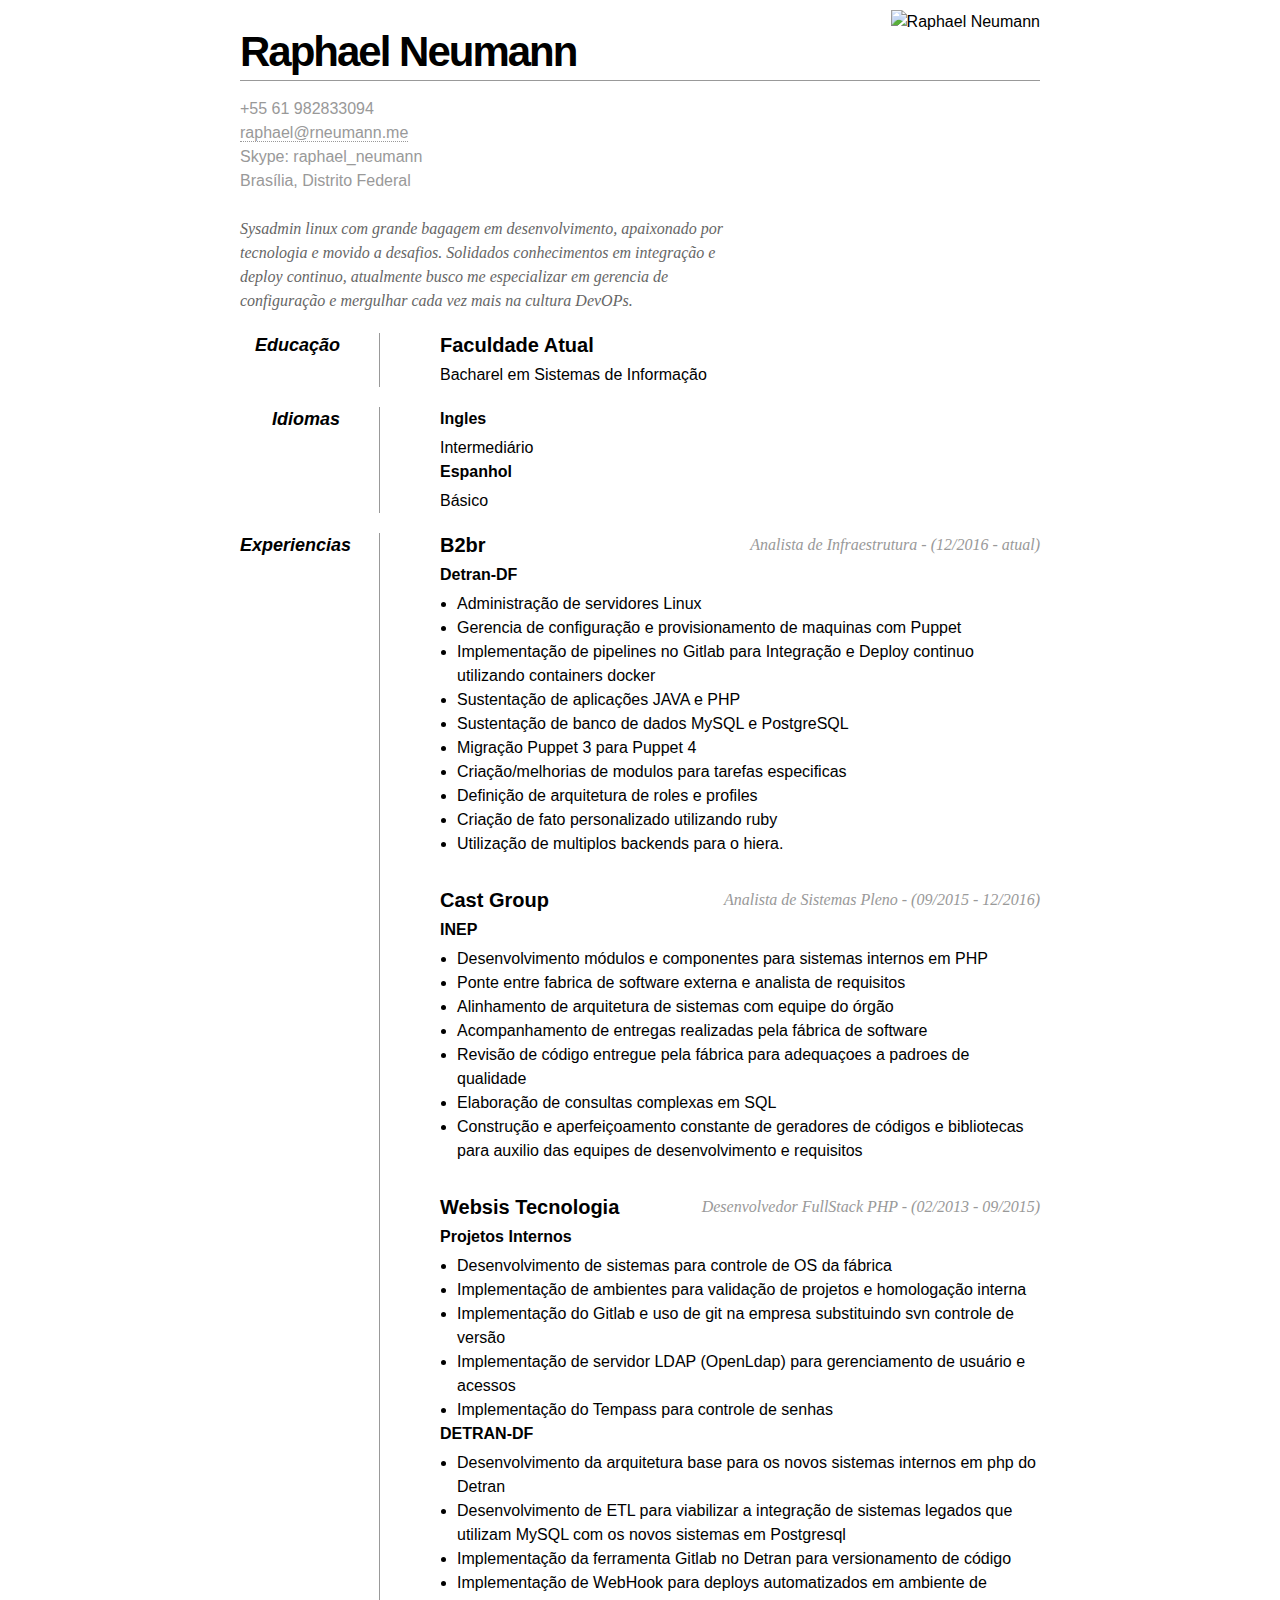
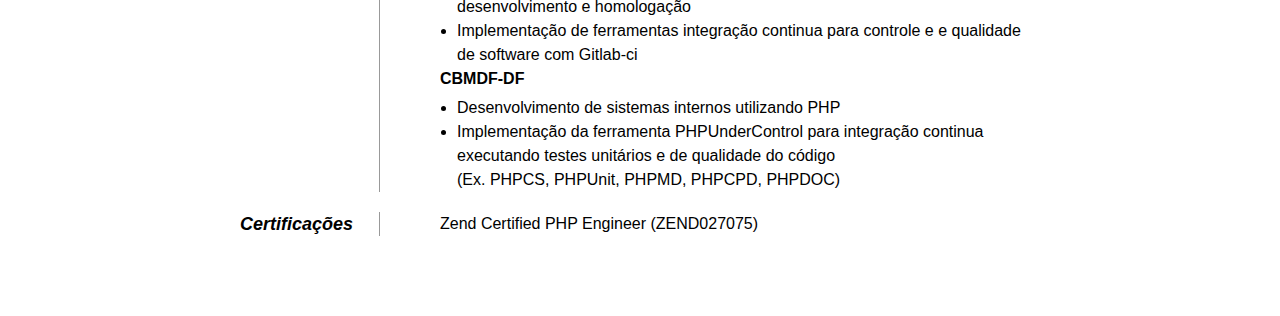
==== cv/index.html @ 57fac855 "fix spell gitlab" ====
<!DOCTYPE html PUBLIC "-//W3C//DTD XHTML 1.0 Strict//EN"
"http://www.w3.org/TR/xhtml1/DTD/xhtml1-strict.dtd">

<html xmlns="http://www.w3.org/1999/xhtml" xml:lang="pt" lang="pt">

<head>
     <meta http-equiv="Content-Type" content="text/html; charset=utf-8"/>

     <title>Raphael Neumann</title>

     <style type="text/css">
        * { margin: 0; padding: 0; }
        body { font: 16px Helvetica, Sans-Serif; line-height: 24px; background: url(images/noise.jpg); }
        .clear { clear: both; }
        #page-wrap { width: 800px; margin: 40px auto 60px; }
        #pic { float: right; margin: -30px 0 0 0; }
        h1 { margin: 0 0 16px 0; padding: 0 0 16px 0; font-size: 42px; font-weight: bold; letter-spacing: -2px; border-bottom: 1px solid #999; }
        h2 { font-size: 20px; margin: 32px 0 6px 0; position: relative; }
        h2:first-child { font-size: 20px; margin: 0 0 6px 0; position: relative; }
        h2 span { position: absolute; bottom: 0; right: 0; font-style: italic; font-family: Georgia, Serif; font-size: 16px; color: #999; font-weight: normal; }
        h3 { font-size: 16px; margin: 0 0 6px 0; position: relative; margin: 0 0 5px 0; }
        p { margin: 0 0 0px 0; }
        a { color: #999; text-decoration: none; border-bottom: 1px dotted #999; }
        a:hover { border-bottom-style: solid; color: black; }
        ul { margin: 0 0 0 17px; }
        #objective { width: 500px; float: left; }
        #objective p { font-family: Georgia, Serif; font-style: italic; color: #666; }
        dt { font-style: italic; font-weight: bold; font-size: 18px; text-align: right; padding: 0 0px 0 0; width: 100px; float: left; border-right: 0px solid #999;  }
        dd { width: 600px; float: right; border-left: 1px solid #999; padding-left:  60px}
        dd.clear { float: none; margin: 0; height: 20px; border-left: 0px solid}
        .personal_info{color: #999}
     </style>
</head>

<body>

    <div id="page-wrap">
    
        <img src="images/raphaelneumann.png" alt="Raphael Neumann" id="pic" />
    
        <div id="contact-info" class="vcard">
        
            <!-- Microformats! -->
        
            <h1 class="fn">Raphael Neumann</h1>
        
            <p>
				<span class="personal_info">+55 61 982833094</span><br />
                <a class="email" href="mailto:raphael@rneumann.me">raphael@rneumann.me</a><br />
                <span class="personal_info">Skype: raphael_neumann</span><br />                
                <span class="personal_info">Brasília, Distrito Federal</span><br />

            </p>
        </div>
                
        <div id="objective">
            <p>
            </br>
                Sysadmin linux com grande bagagem em desenvolvimento, apaixonado por tecnologia e movido a desafios. Solidados conhecimentos em integração e deploy continuo, atualmente busco me especializar em gerencia de configuração e mergulhar cada vez mais na cultura DevOPs. 
            </p>
        </div>
        
        <div class="clear"></div>
        
        <dl>
            <dd class="clear"></dd>
            
            <dt>Educação</dt>
            <dd>
                <h2>Faculdade Atual</h2>
                <p>Bacharel em Sistemas de Informação</p>
            </dd>
			
			<dd class="clear"></dd>
        
            <dt>Idiomas</dt>
            <dd>
                <h3>Ingles</h3>
                <p>Intermediário</p>
                <h3>Espanhol</h3>
                <p>Básico</p>
            </dd>
            
            <dd class="clear"></dd>
            
            <dt>Experiencias</dt>
            <dd>
                <h2>B2br <span>Analista de Infraestrutura - (12/2016 - atual)</span></h2>
                <h3>Detran-DF </h3> 
                <ul>
                	<li>Administração de servidores Linux</li>
                    <li>Gerencia de configuração e provisionamento de maquinas com Puppet</li>
                    <li>Implementação de pipelines no Gitlab para Integração e Deploy continuo utilizando containers docker</li>
                    <li>Sustentação de aplicações JAVA e PHP</li>
                    <li>Sustentação de banco de dados MySQL e PostgreSQL</li>
                    <li>Migração Puppet 3 para Puppet 4</li>
                    <li>Criação/melhorias de modulos para tarefas especificas</li>
                    <li>Definição de arquitetura de roles e profiles </li>
                    <li>Criação de fato personalizado utilizando ruby</li>
                    <li>Utilização de multiplos backends para o hiera.</li>
                </ul>
                <h2>Cast Group <span>Analista de Sistemas Pleno - (09/2015 - 12/2016)</span></h2>
                <h3>INEP </h3> 
                <ul>
                    <li>Desenvolvimento módulos e componentes para sistemas internos em PHP</li>
                    <li>Ponte entre fabrica de software externa e analista de requisitos</li>
                    <li>Alinhamento de arquitetura de sistemas com equipe do órgão</li>
                    <li>Acompanhamento de entregas realizadas pela fábrica de software</li>
                    <li>Revisão de código entregue pela fábrica para adequaçoes a padroes de qualidade</li>
                    <li>Elaboração de consultas complexas em SQL</li>
                    <li>Construção e aperfeiçoamento constante de geradores de códigos e bibliotecas para auxilio das equipes de desenvolvimento e requisitos</li>
                </ul>
                <h2>Websis Tecnologia <span>Desenvolvedor FullStack PHP - (02/2013 - 09/2015)</span></h2>
                <h3>Projetos Internos </h3> 
                <ul>
                    <li>Desenvolvimento de sistemas para controle de OS da fábrica</li>
                    <li>Implementação de ambientes para validação de projetos e homologação interna</li>
                    <li>Implementação do Gitlab e uso de git na empresa substituindo svn controle de versão</li>
                    <li>Implementação de servidor LDAP (OpenLdap) para gerenciamento de usuário e acessos
                    <li>Implementação do Tempass para controle de senhas</li>
                </ul>
                <h3>DETRAN-DF</h3> 
                <ul>
                    <li>Desenvolvimento da arquitetura base para os novos sistemas internos em php do Detran</li>
                    <li>Desenvolvimento de ETL para viabilizar a integração de sistemas legados que utilizam MySQL com os novos sistemas em Postgresql</li>
                    <li>Implementação da ferramenta Gitlab no Detran para versionamento de código</li>
                    <li>Implementação de WebHook para deploys automatizados em ambiente de desenvolvimento e homologação</li>
                    <li>Implementação de ferramentas integração continua para controle e e qualidade de software com Gitlab-ci</li>
                </ul>
                <h3>CBMDF-DF </h3> 
                <ul>
                    <li>Desenvolvimento de sistemas internos utilizando PHP</li>
                    <li>Implementação da ferramenta PHPUnderControl para integração continua executando testes unitários e de qualidade do código </br>(Ex. PHPCS, PHPUnit, PHPMD, PHPCPD, PHPDOC)</li>
                </ul>
                
            </dd>
            
            <dd class="clear"></dd>
            
            <dt >Certificações</dt>
            <dd>Zend Certified PHP Engineer (ZEND027075)</dd>
            
            <dd class="clear"></dd>
        </dl>
        
        <div class="clear"></div>
    
    </div>

</body>

</html>
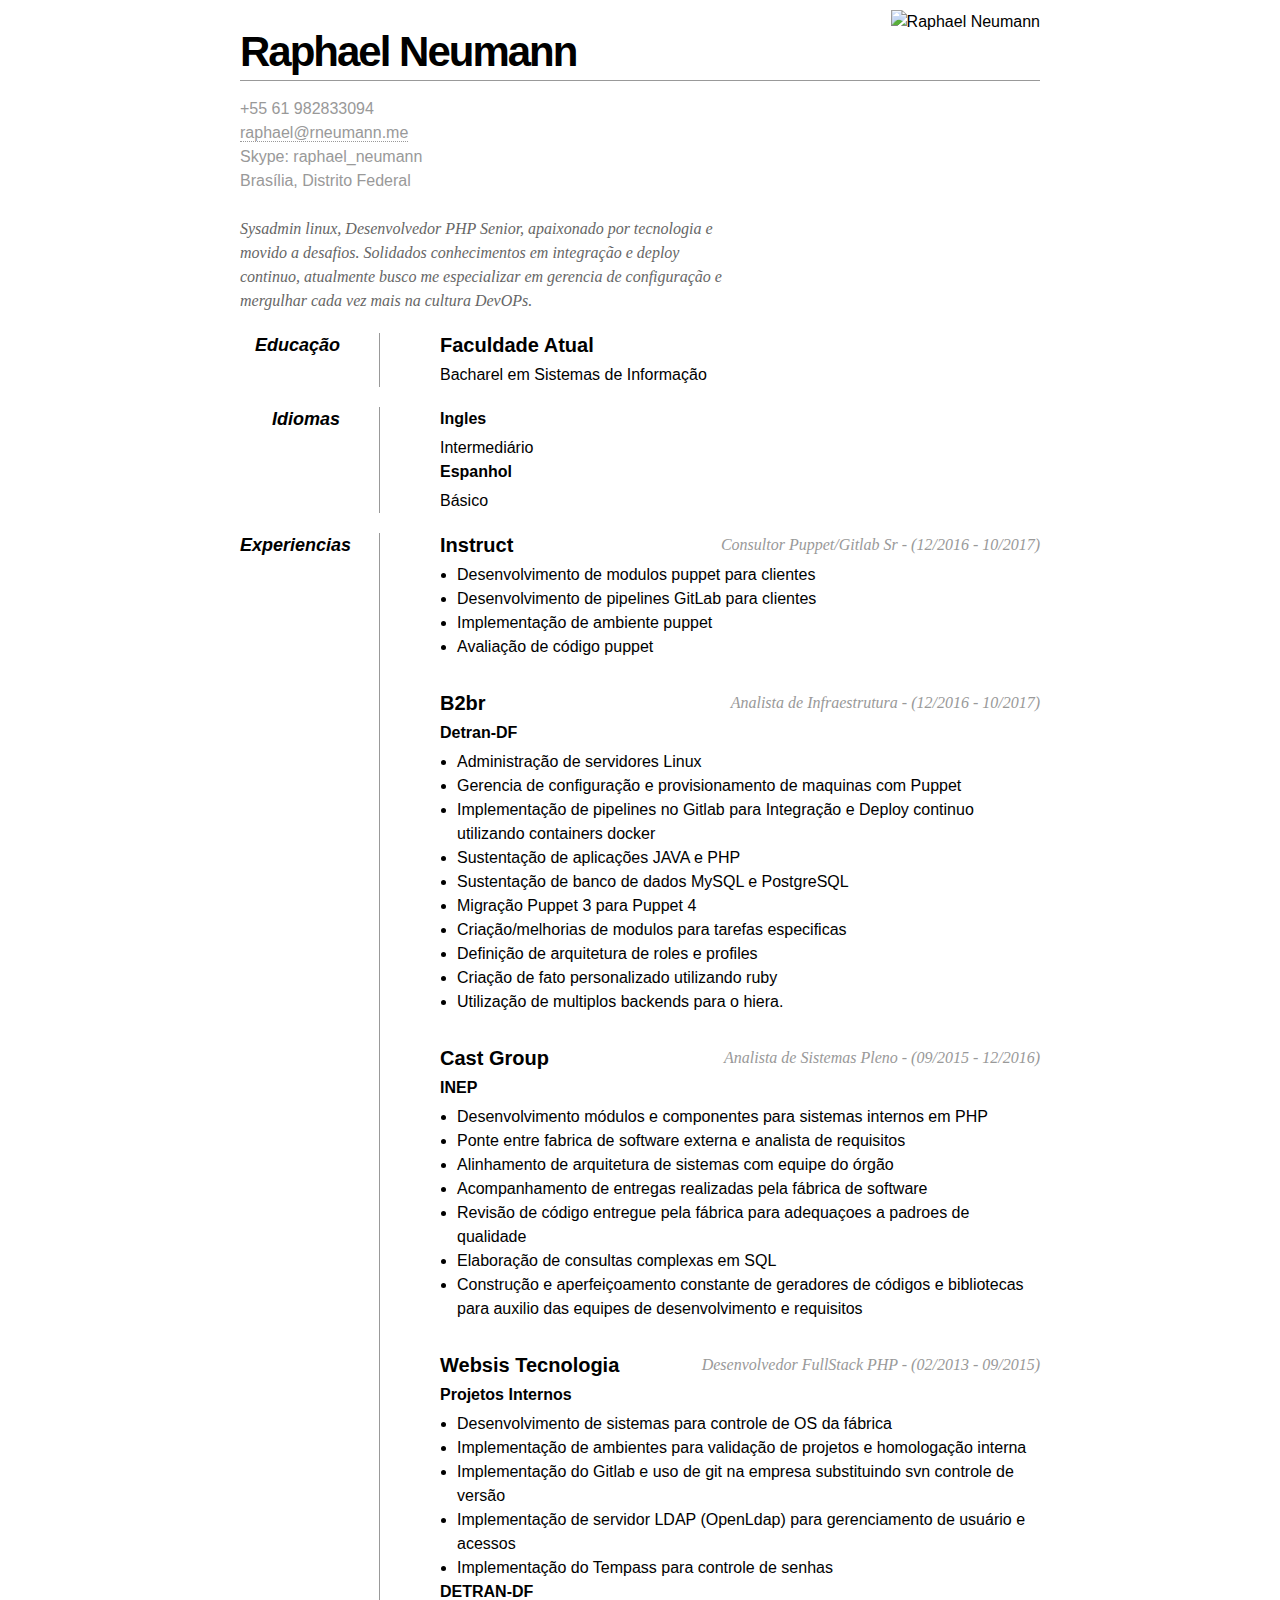
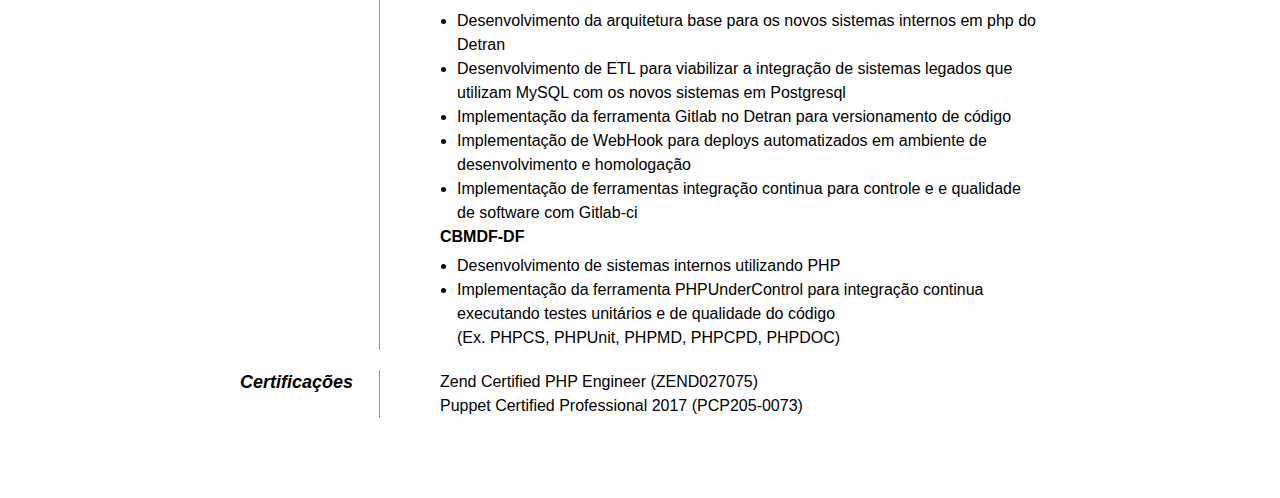
==== commit eb2a83d4: "Adicionado cert puppet" ====
--- a/cv/index.html
+++ b/cv/index.html
@@ -35,44 +35,44 @@
 <body>
 
     <div id="page-wrap">
-    
+
         <img src="images/raphaelneumann.png" alt="Raphael Neumann" id="pic" />
-    
+
         <div id="contact-info" class="vcard">
-        
+
             <!-- Microformats! -->
-        
+
             <h1 class="fn">Raphael Neumann</h1>
-        
+
             <p>
 				<span class="personal_info">+55 61 982833094</span><br />
                 <a class="email" href="mailto:raphael@rneumann.me">raphael@rneumann.me</a><br />
-                <span class="personal_info">Skype: raphael_neumann</span><br />                
+                <span class="personal_info">Skype: raphael_neumann</span><br />
                 <span class="personal_info">Brasília, Distrito Federal</span><br />
 
             </p>
         </div>
-                
+
         <div id="objective">
             <p>
             </br>
-                Sysadmin linux com grande bagagem em desenvolvimento, apaixonado por tecnologia e movido a desafios. Solidados conhecimentos em integração e deploy continuo, atualmente busco me especializar em gerencia de configuração e mergulhar cada vez mais na cultura DevOPs. 
+                Sysadmin linux, Desenvolvedor PHP Senior, apaixonado por tecnologia e movido a desafios. Solidados conhecimentos em integração e deploy continuo, atualmente busco me especializar em gerencia de configuração e mergulhar cada vez mais na cultura DevOPs.
             </p>
         </div>
-        
+
         <div class="clear"></div>
-        
+
         <dl>
             <dd class="clear"></dd>
-            
+
             <dt>Educação</dt>
             <dd>
                 <h2>Faculdade Atual</h2>
                 <p>Bacharel em Sistemas de Informação</p>
             </dd>
-			
+
 			<dd class="clear"></dd>
-        
+
             <dt>Idiomas</dt>
             <dd>
                 <h3>Ingles</h3>
@@ -80,27 +80,35 @@
                 <h3>Espanhol</h3>
                 <p>Básico</p>
             </dd>
-            
+
             <dd class="clear"></dd>
-            
+
             <dt>Experiencias</dt>
             <dd>
-                <h2>B2br <span>Analista de Infraestrutura - (12/2016 - atual)</span></h2>
-                <h3>Detran-DF </h3> 
+                <h2>Instruct  <span>Consultor Puppet/Gitlab Sr - (12/2016 - 10/2017)</span></h2>
                 <ul>
-                	<li>Administração de servidores Linux</li>
-                    <li>Gerencia de configuração e provisionamento de maquinas com Puppet</li>
-                    <li>Implementação de pipelines no Gitlab para Integração e Deploy continuo utilizando containers docker</li>
-                    <li>Sustentação de aplicações JAVA e PHP</li>
-                    <li>Sustentação de banco de dados MySQL e PostgreSQL</li>
-                    <li>Migração Puppet 3 para Puppet 4</li>
-                    <li>Criação/melhorias de modulos para tarefas especificas</li>
-                    <li>Definição de arquitetura de roles e profiles </li>
-                    <li>Criação de fato personalizado utilizando ruby</li>
-                    <li>Utilização de multiplos backends para o hiera.</li>
+                  <li>Desenvolvimento de modulos puppet para clientes</li>
+                  <li>Desenvolvimento de pipelines GitLab para clientes</li>
+                  <li>Implementação de ambiente puppet</li>
+                  <li>Avaliação de código puppet</li>
+                </ul>
+
+                <h2>B2br <span>Analista de Infraestrutura - (12/2016 - 10/2017)</span></h2>
+                <h3>Detran-DF </h3>
+                <ul>
+                	 <li>Administração de servidores Linux</li>
+                   <li>Gerencia de configuração e provisionamento de maquinas com Puppet</li>
+                   <li>Implementação de pipelines no Gitlab para Integração e Deploy continuo utilizando containers docker</li>
+                   <li>Sustentação de aplicações JAVA e PHP</li>
+                   <li>Sustentação de banco de dados MySQL e PostgreSQL</li>
+                   <li>Migração Puppet 3 para Puppet 4</li>
+                   <li>Criação/melhorias de modulos para tarefas especificas</li>
+                   <li>Definição de arquitetura de roles e profiles </li>
+                   <li>Criação de fato personalizado utilizando ruby</li>
+                   <li>Utilização de multiplos backends para o hiera.</li>
                 </ul>
                 <h2>Cast Group <span>Analista de Sistemas Pleno - (09/2015 - 12/2016)</span></h2>
-                <h3>INEP </h3> 
+                <h3>INEP </h3>
                 <ul>
                     <li>Desenvolvimento módulos e componentes para sistemas internos em PHP</li>
                     <li>Ponte entre fabrica de software externa e analista de requisitos</li>
@@ -111,7 +119,7 @@
                     <li>Construção e aperfeiçoamento constante de geradores de códigos e bibliotecas para auxilio das equipes de desenvolvimento e requisitos</li>
                 </ul>
                 <h2>Websis Tecnologia <span>Desenvolvedor FullStack PHP - (02/2013 - 09/2015)</span></h2>
-                <h3>Projetos Internos </h3> 
+                <h3>Projetos Internos </h3>
                 <ul>
                     <li>Desenvolvimento de sistemas para controle de OS da fábrica</li>
                     <li>Implementação de ambientes para validação de projetos e homologação interna</li>
@@ -119,7 +127,7 @@
                     <li>Implementação de servidor LDAP (OpenLdap) para gerenciamento de usuário e acessos
                     <li>Implementação do Tempass para controle de senhas</li>
                 </ul>
-                <h3>DETRAN-DF</h3> 
+                <h3>DETRAN-DF</h3>
                 <ul>
                     <li>Desenvolvimento da arquitetura base para os novos sistemas internos em php do Detran</li>
                     <li>Desenvolvimento de ETL para viabilizar a integração de sistemas legados que utilizam MySQL com os novos sistemas em Postgresql</li>
@@ -127,26 +135,27 @@
                     <li>Implementação de WebHook para deploys automatizados em ambiente de desenvolvimento e homologação</li>
                     <li>Implementação de ferramentas integração continua para controle e e qualidade de software com Gitlab-ci</li>
                 </ul>
-                <h3>CBMDF-DF </h3> 
+                <h3>CBMDF-DF </h3>
                 <ul>
                     <li>Desenvolvimento de sistemas internos utilizando PHP</li>
                     <li>Implementação da ferramenta PHPUnderControl para integração continua executando testes unitários e de qualidade do código </br>(Ex. PHPCS, PHPUnit, PHPMD, PHPCPD, PHPDOC)</li>
                 </ul>
-                
+
             </dd>
-            
+
             <dd class="clear"></dd>
-            
+
             <dt >Certificações</dt>
             <dd>Zend Certified PHP Engineer (ZEND027075)</dd>
-            
+            <dd>Puppet Certified Professional 2017  (PCP205-0073)</dd>
+
             <dd class="clear"></dd>
         </dl>
-        
+
         <div class="clear"></div>
-    
+
     </div>
 
 </body>
 
-</html>+</html>
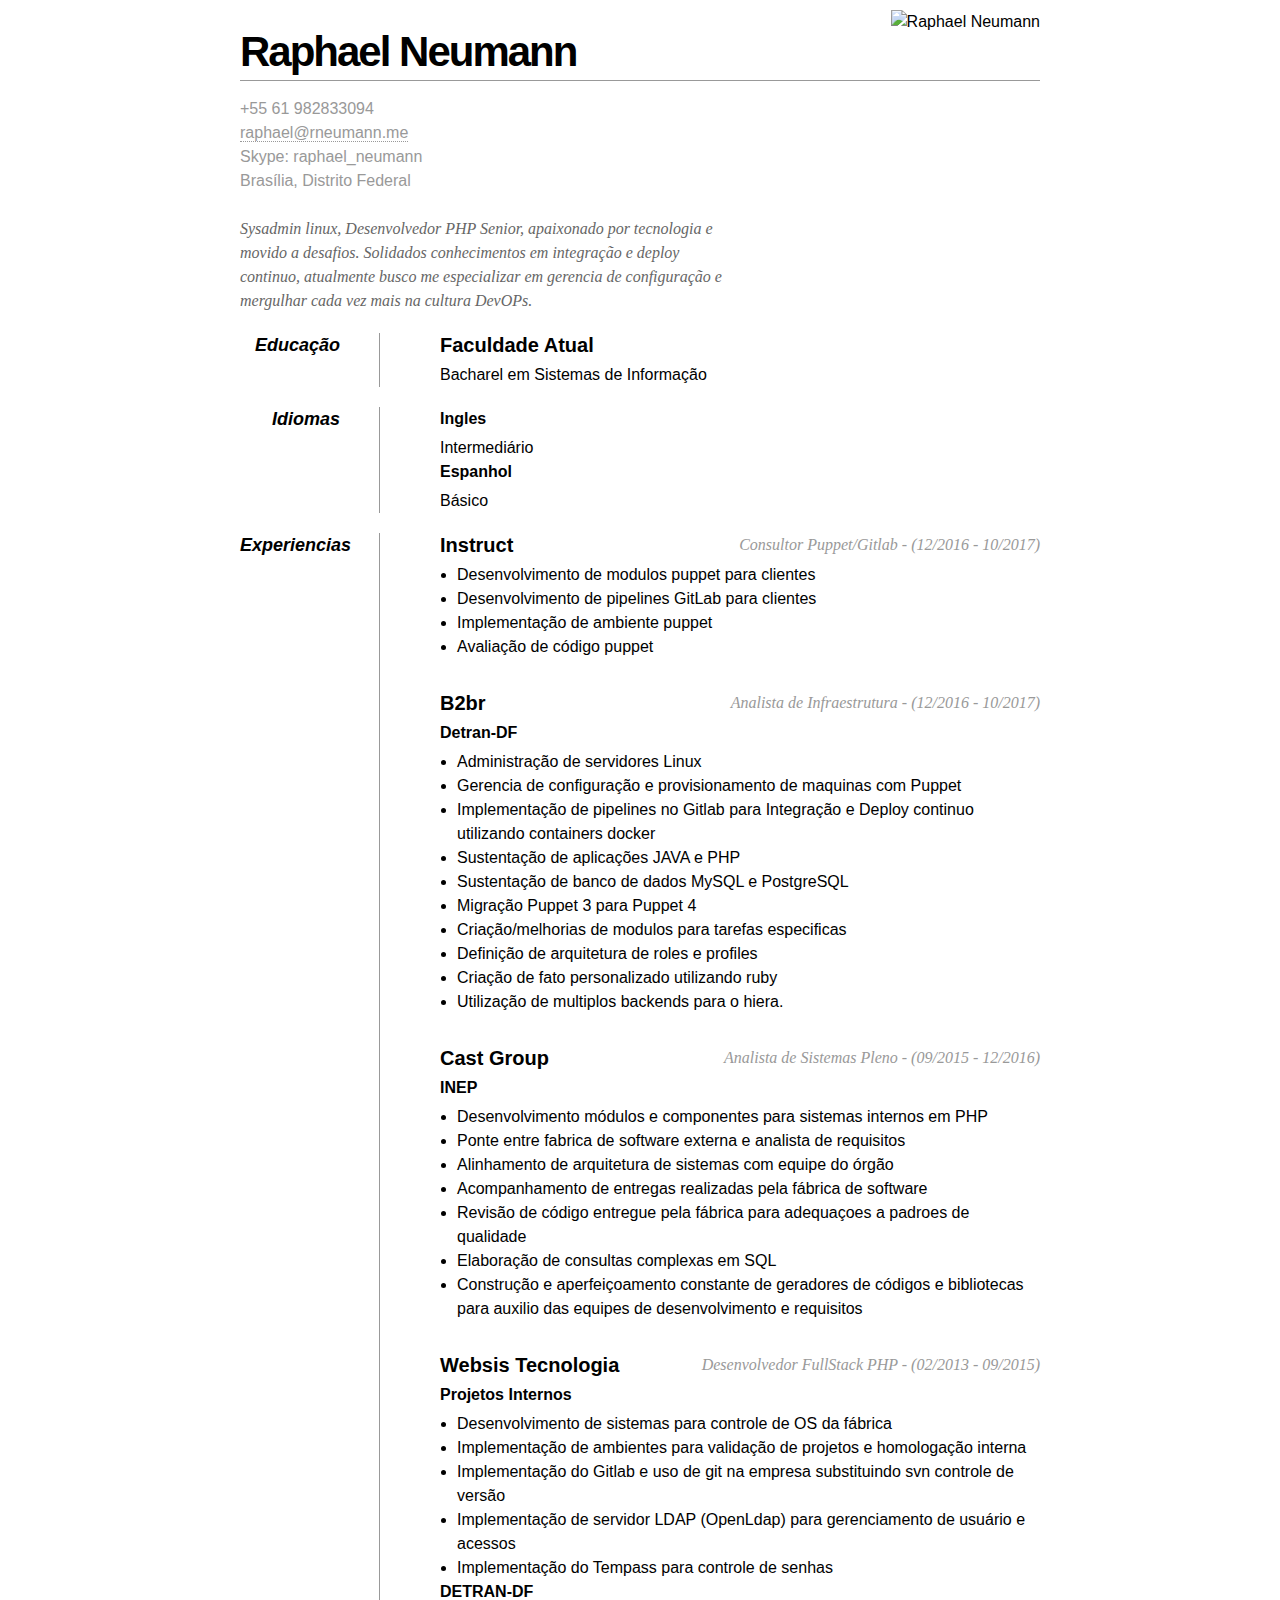
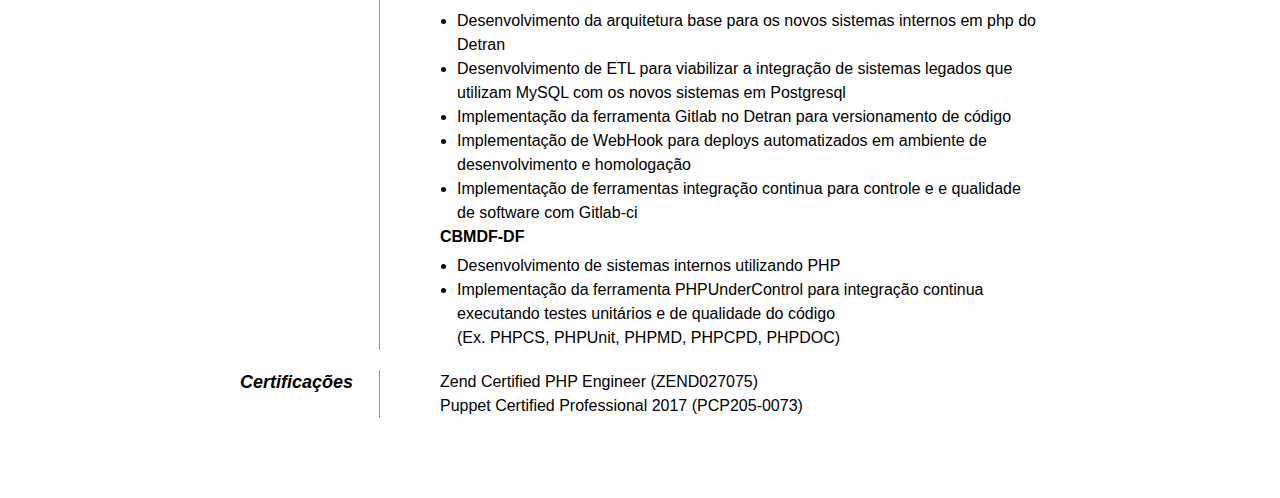
==== commit 37c15ed7: "Adicionado cert puppet" ====
--- a/cv/index.html
+++ b/cv/index.html
@@ -85,7 +85,7 @@
 
             <dt>Experiencias</dt>
             <dd>
-                <h2>Instruct  <span>Consultor Puppet/Gitlab Sr - (12/2016 - 10/2017)</span></h2>
+                <h2>Instruct  <span>Consultor Puppet/Gitlab - (12/2016 - 10/2017)</span></h2>
                 <ul>
                   <li>Desenvolvimento de modulos puppet para clientes</li>
                   <li>Desenvolvimento de pipelines GitLab para clientes</li>
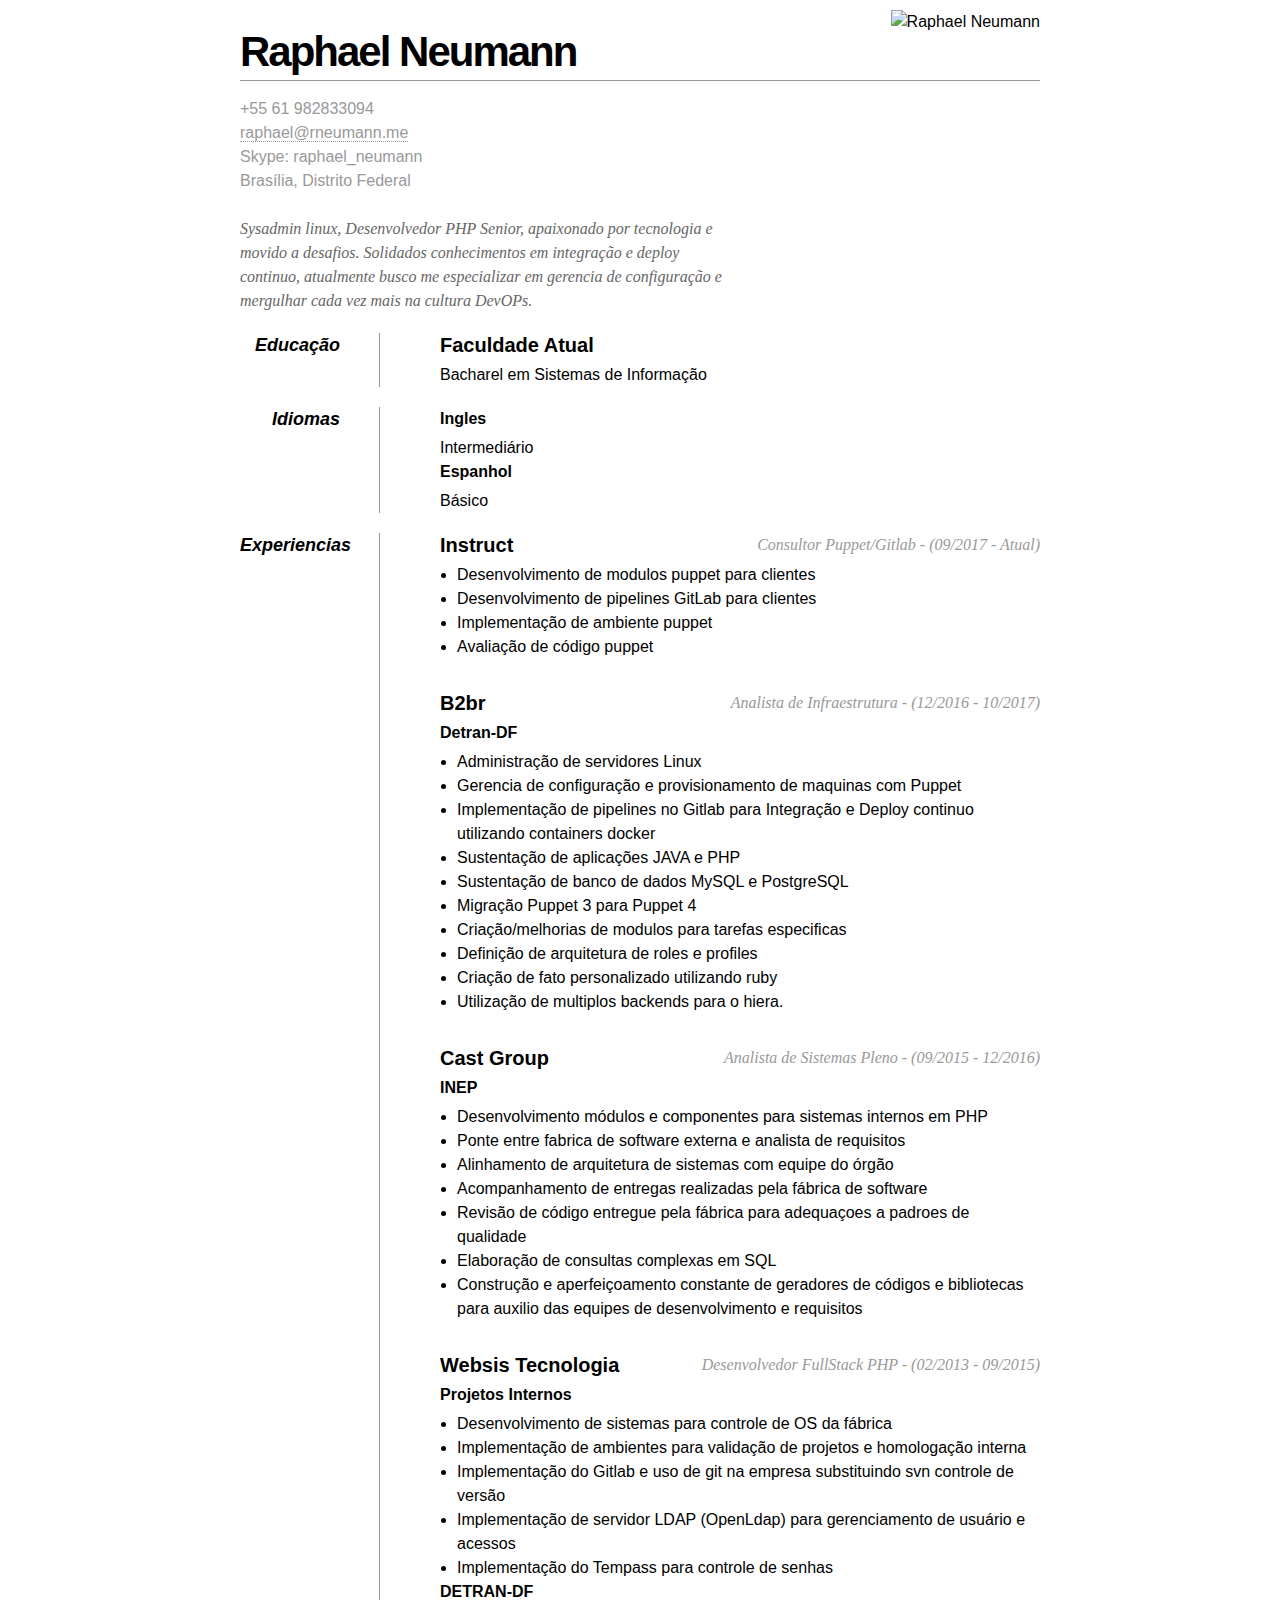
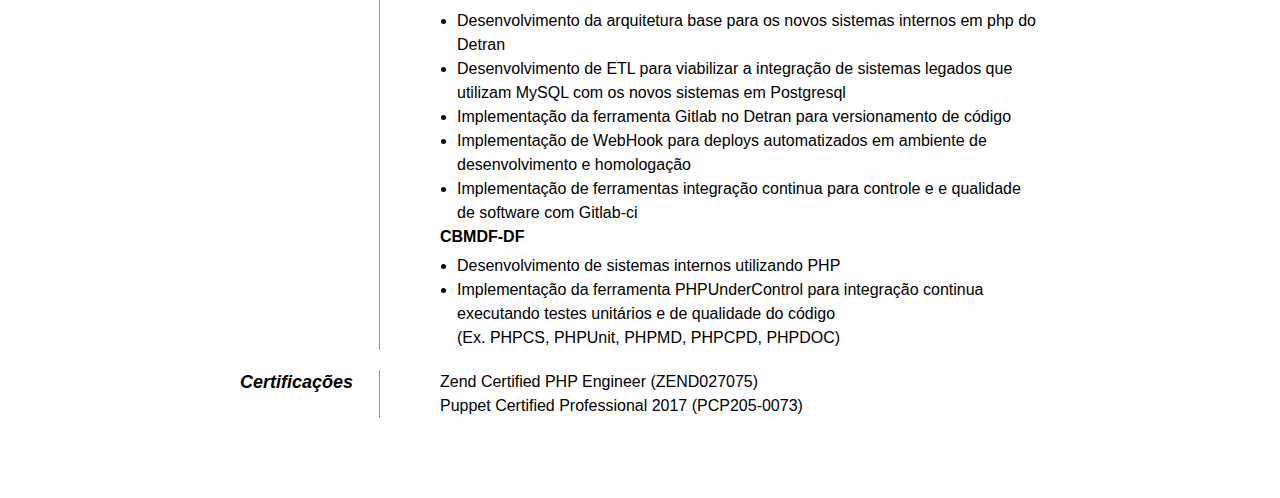
==== commit c74dad13: "Update index.html" ====
--- a/cv/index.html
+++ b/cv/index.html
@@ -85,7 +85,7 @@
 
             <dt>Experiencias</dt>
             <dd>
-                <h2>Instruct  <span>Consultor Puppet/Gitlab - (12/2016 - 10/2017)</span></h2>
+                <h2>Instruct  <span>Consultor Puppet/Gitlab - (09/2017 - Atual)</span></h2>
                 <ul>
                   <li>Desenvolvimento de modulos puppet para clientes</li>
                   <li>Desenvolvimento de pipelines GitLab para clientes</li>
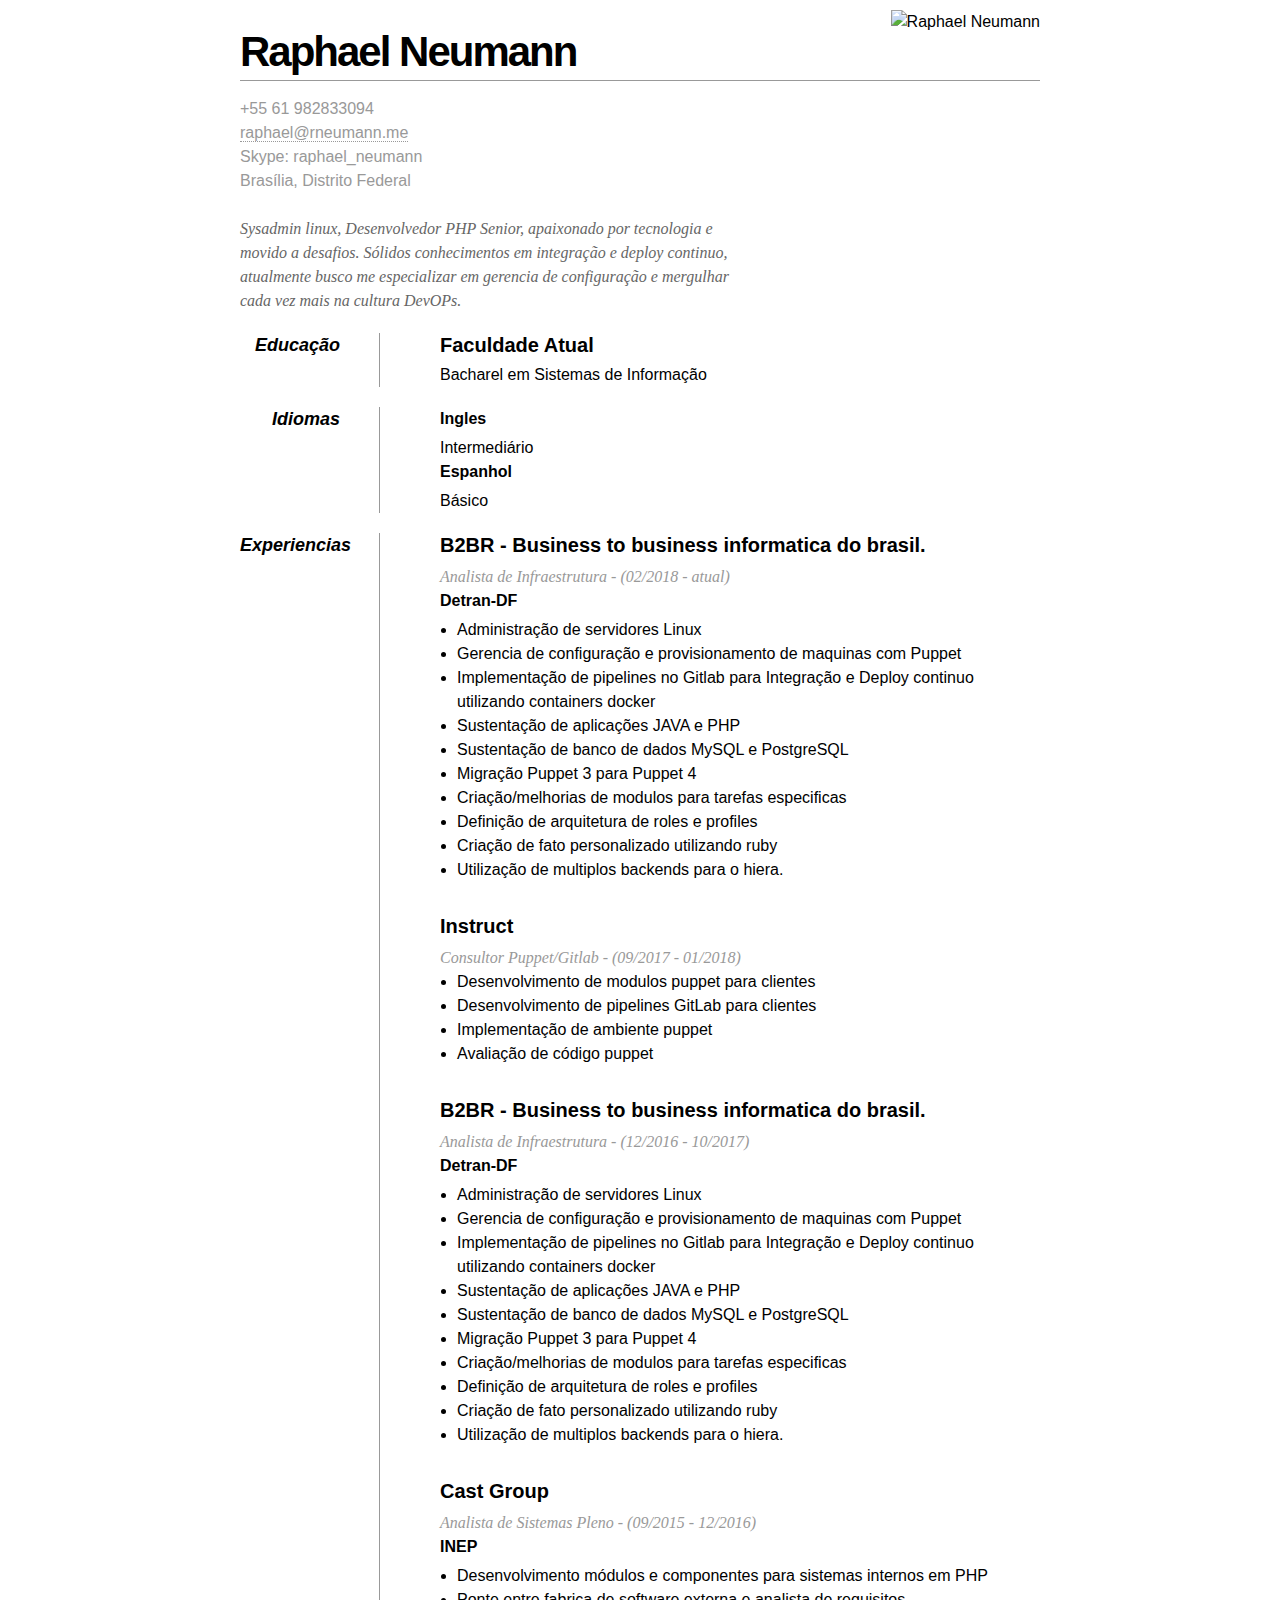
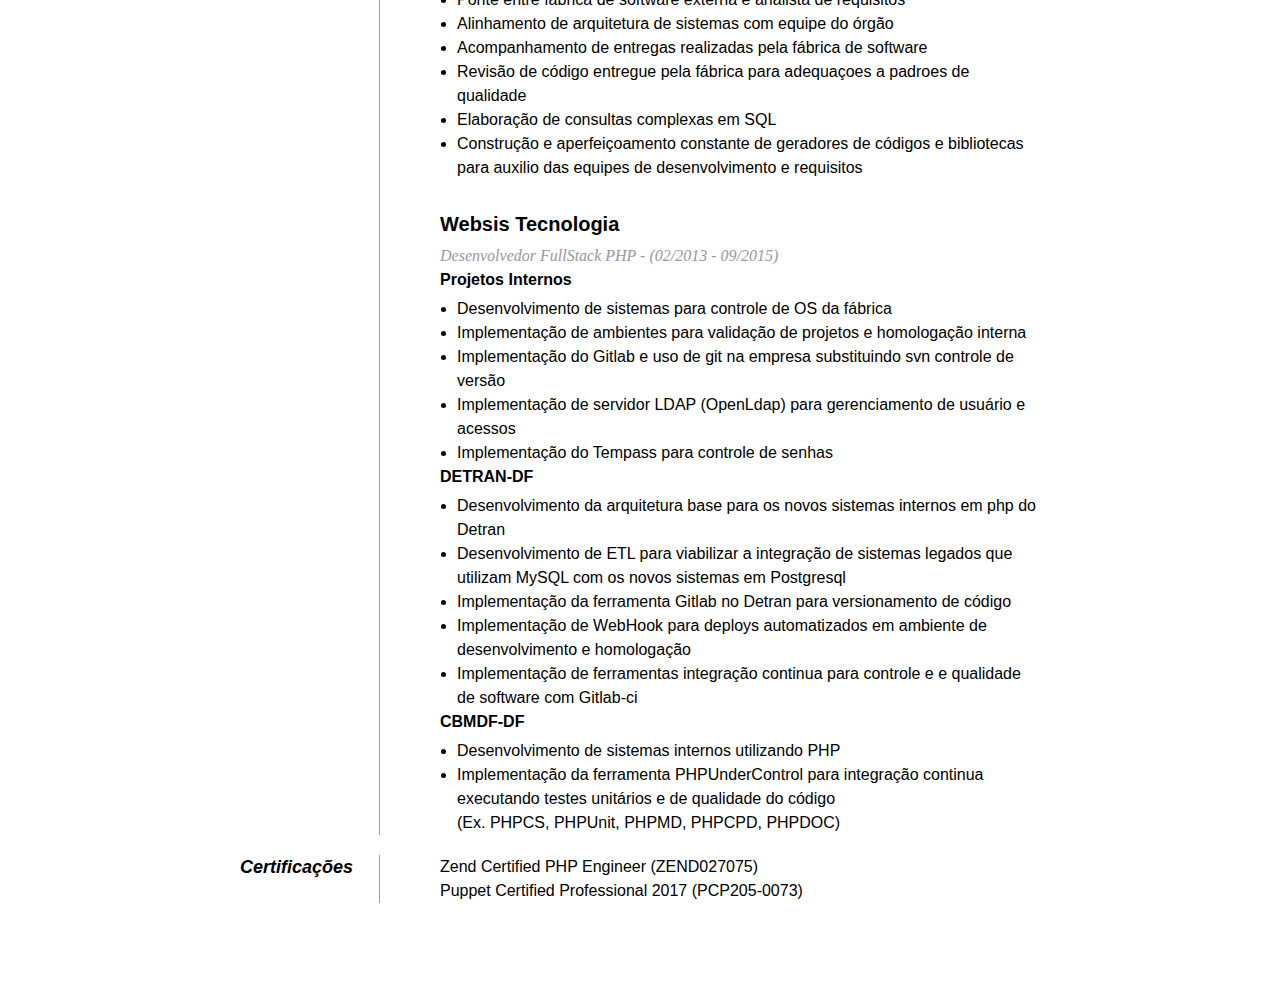
==== commit 1f43d92d: "Update index.html" ====
--- a/cv/index.html
+++ b/cv/index.html
@@ -17,7 +17,7 @@
         h1 { margin: 0 0 16px 0; padding: 0 0 16px 0; font-size: 42px; font-weight: bold; letter-spacing: -2px; border-bottom: 1px solid #999; }
         h2 { font-size: 20px; margin: 32px 0 6px 0; position: relative; }
         h2:first-child { font-size: 20px; margin: 0 0 6px 0; position: relative; }
-        h2 span { position: absolute; bottom: 0; right: 0; font-style: italic; font-family: Georgia, Serif; font-size: 16px; color: #999; font-weight: normal; }
+        h2 span { position: absolute; bottom: 0; left: 0; font-style: italic; font-family: Georgia, Serif; font-size: 16px; color: #999; font-weight: normal; }
         h3 { font-size: 16px; margin: 0 0 6px 0; position: relative; margin: 0 0 5px 0; }
         p { margin: 0 0 0px 0; }
         a { color: #999; text-decoration: none; border-bottom: 1px dotted #999; }
@@ -56,7 +56,7 @@
         <div id="objective">
             <p>
             </br>
-                Sysadmin linux, Desenvolvedor PHP Senior, apaixonado por tecnologia e movido a desafios. Solidados conhecimentos em integração e deploy continuo, atualmente busco me especializar em gerencia de configuração e mergulhar cada vez mais na cultura DevOPs.
+                Sysadmin linux, Desenvolvedor PHP Senior, apaixonado por tecnologia e movido a desafios. Sólidos conhecimentos em integração e deploy continuo, atualmente busco me especializar em gerencia de configuração e mergulhar cada vez mais na cultura DevOPs.
             </p>
         </div>
 
@@ -85,7 +85,23 @@
 
             <dt>Experiencias</dt>
             <dd>
-                <h2>Instruct  <span>Consultor Puppet/Gitlab - (09/2017 - Atual)</span></h2>
+                <h2>B2BR - Business to business informatica do brasil.</h2>
+                <h2><span>Analista de Infraestrutura - (02/2018 - atual)</span></h2>
+                <h3>Detran-DF </h3>
+                <ul>
+                   <li>Administração de servidores Linux</li>
+                   <li>Gerencia de configuração e provisionamento de maquinas com Puppet</li>
+                   <li>Implementação de pipelines no Gitlab para Integração e Deploy continuo utilizando containers docker</li>
+                   <li>Sustentação de aplicações JAVA e PHP</li>
+                   <li>Sustentação de banco de dados MySQL e PostgreSQL</li>
+                   <li>Migração Puppet 3 para Puppet 4</li>
+                   <li>Criação/melhorias de modulos para tarefas especificas</li>
+                   <li>Definição de arquitetura de roles e profiles </li>
+                   <li>Criação de fato personalizado utilizando ruby</li>
+                   <li>Utilização de multiplos backends para o hiera.</li>
+                </ul>
+                <h2>Instruct</h2>
+                <h2><span>Consultor Puppet/Gitlab - (09/2017 - 01/2018)</span></h2>
                 <ul>
                   <li>Desenvolvimento de modulos puppet para clientes</li>
                   <li>Desenvolvimento de pipelines GitLab para clientes</li>
@@ -93,7 +109,8 @@
                   <li>Avaliação de código puppet</li>
                 </ul>
 
-                <h2>B2br <span>Analista de Infraestrutura - (12/2016 - 10/2017)</span></h2>
+                <h2>B2BR - Business to business informatica do brasil.</h2>
+                <h2><span>Analista de Infraestrutura - (12/2016 - 10/2017)</span></h2>
                 <h3>Detran-DF </h3>
                 <ul>
                 	 <li>Administração de servidores Linux</li>
@@ -107,7 +124,8 @@
                    <li>Criação de fato personalizado utilizando ruby</li>
                    <li>Utilização de multiplos backends para o hiera.</li>
                 </ul>
-                <h2>Cast Group <span>Analista de Sistemas Pleno - (09/2015 - 12/2016)</span></h2>
+                <h2>Cast Group</h2>
+                <h2><span>Analista de Sistemas Pleno - (09/2015 - 12/2016)</span></h2>
                 <h3>INEP </h3>
                 <ul>
                     <li>Desenvolvimento módulos e componentes para sistemas internos em PHP</li>
@@ -118,7 +136,8 @@
                     <li>Elaboração de consultas complexas em SQL</li>
                     <li>Construção e aperfeiçoamento constante de geradores de códigos e bibliotecas para auxilio das equipes de desenvolvimento e requisitos</li>
                 </ul>
-                <h2>Websis Tecnologia <span>Desenvolvedor FullStack PHP - (02/2013 - 09/2015)</span></h2>
+                <h2>Websis Tecnologia</h2>
+                <h2><span>Desenvolvedor FullStack PHP - (02/2013 - 09/2015)</span></h2>
                 <h3>Projetos Internos </h3>
                 <ul>
                     <li>Desenvolvimento de sistemas para controle de OS da fábrica</li>
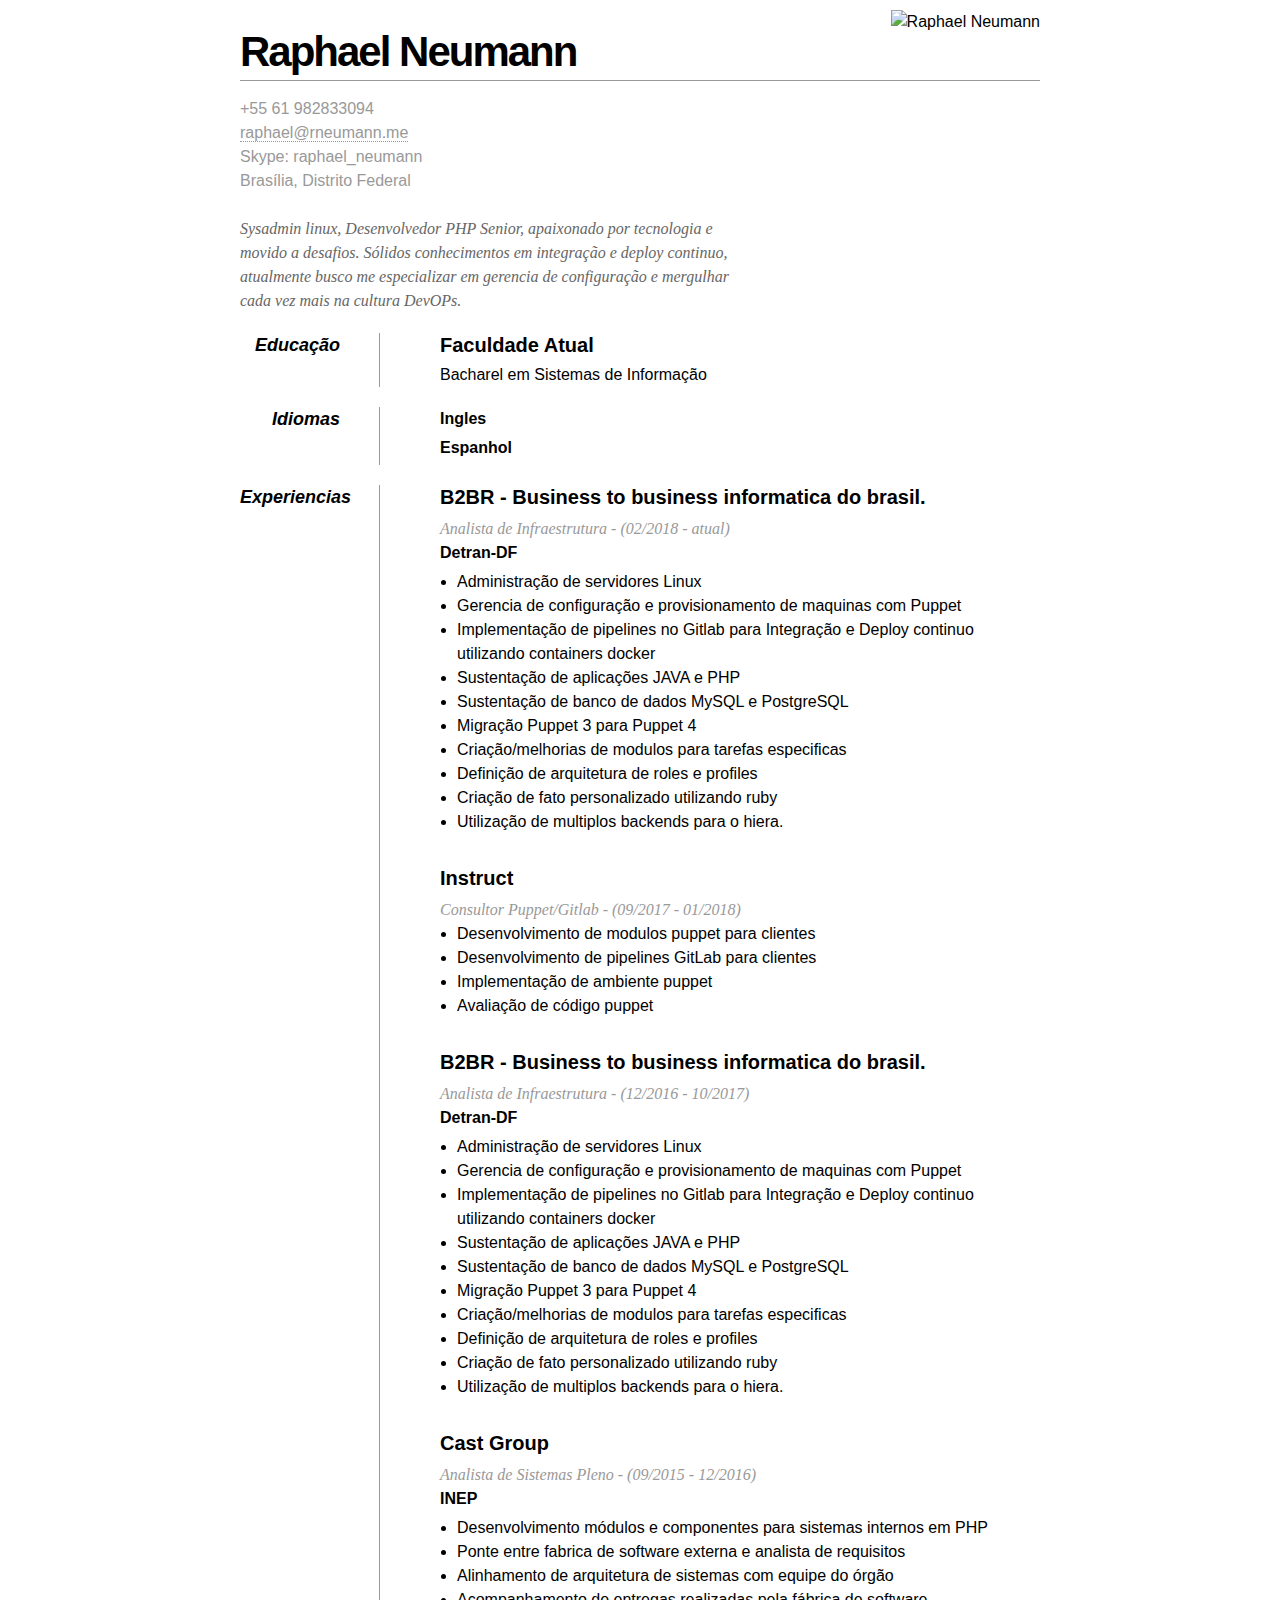
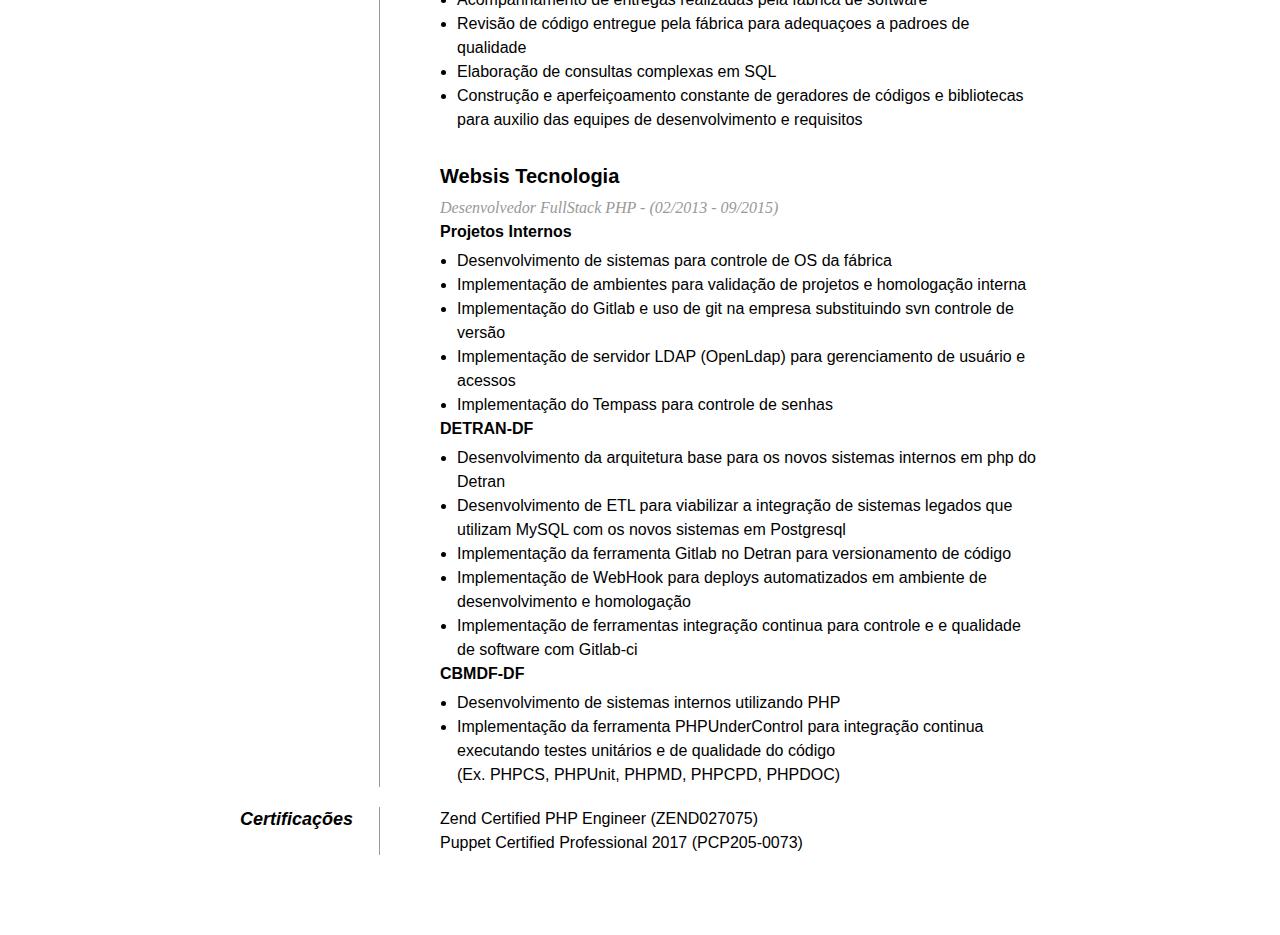
==== commit 70ad1556: "Update index.html" ====
--- a/cv/index.html
+++ b/cv/index.html
@@ -76,9 +76,7 @@
             <dt>Idiomas</dt>
             <dd>
                 <h3>Ingles</h3>
-                <p>Intermediário</p>
                 <h3>Espanhol</h3>
-                <p>Básico</p>
             </dd>
 
             <dd class="clear"></dd>
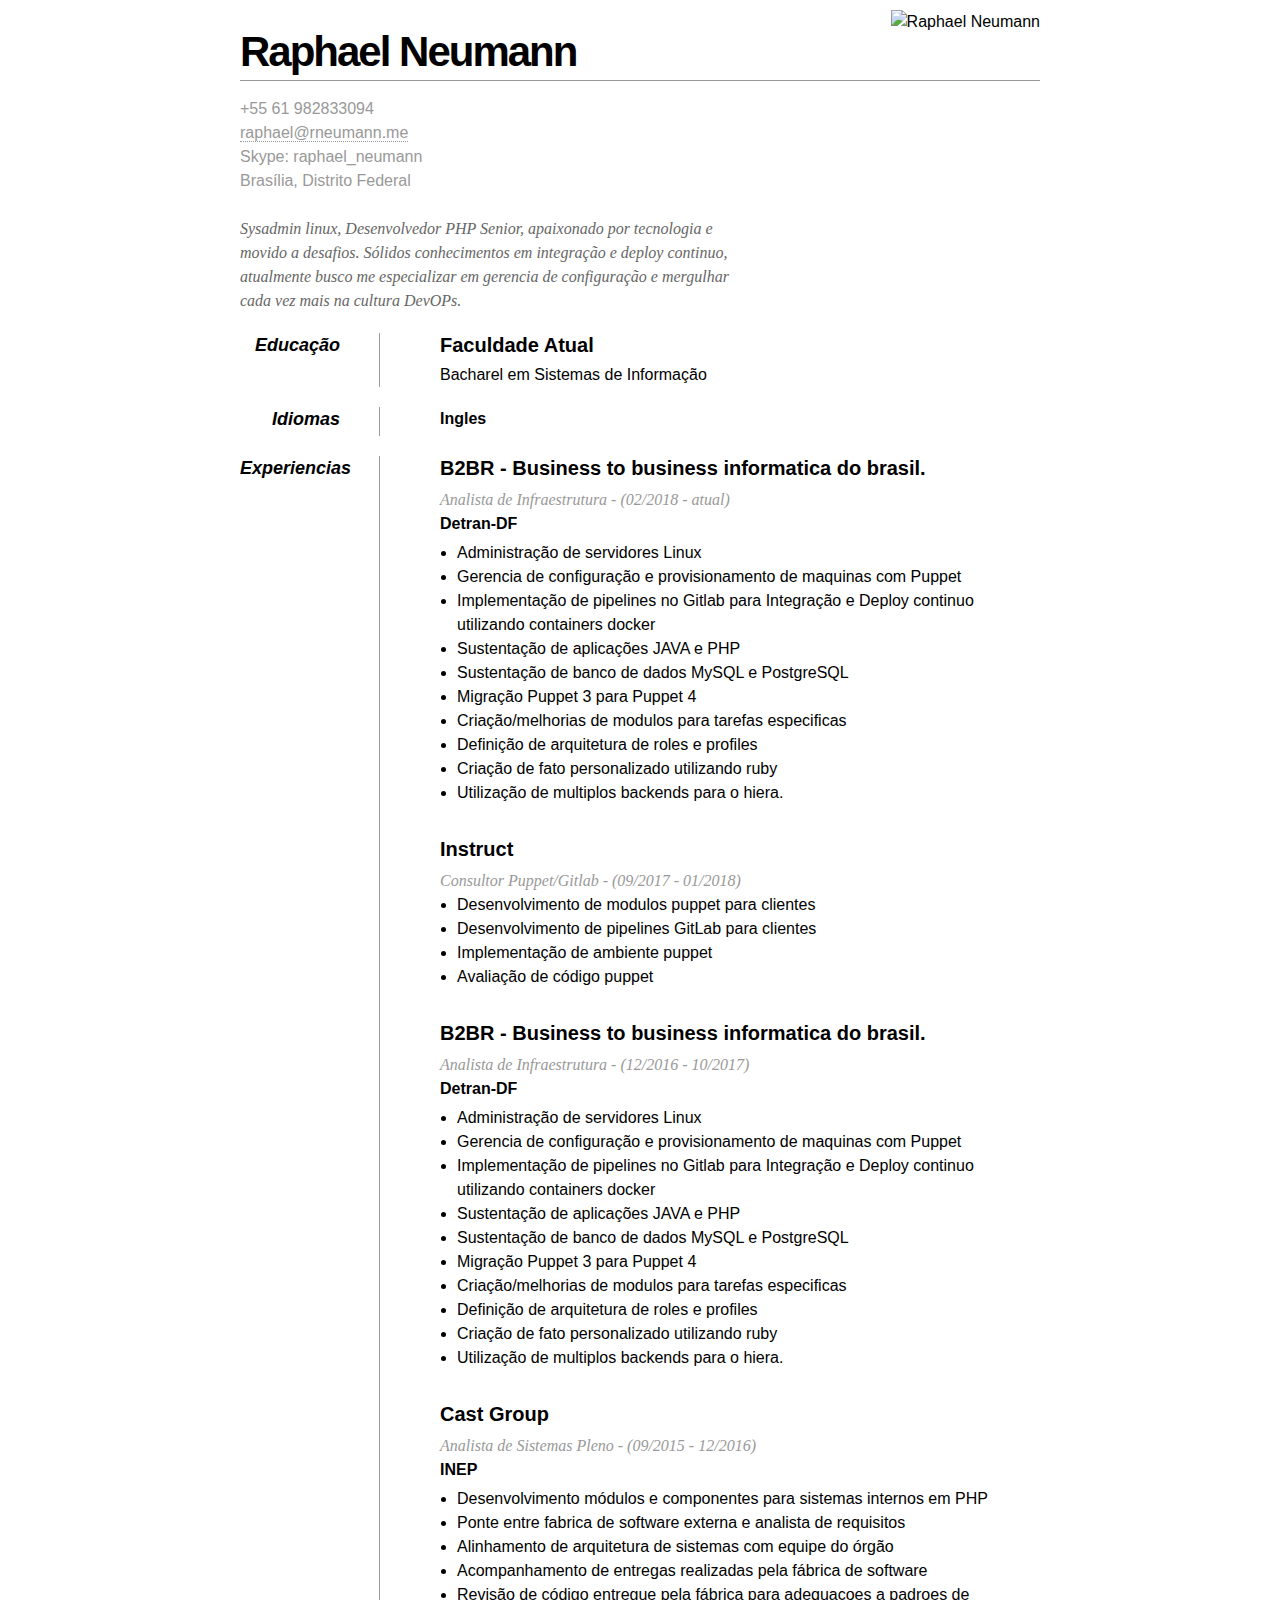
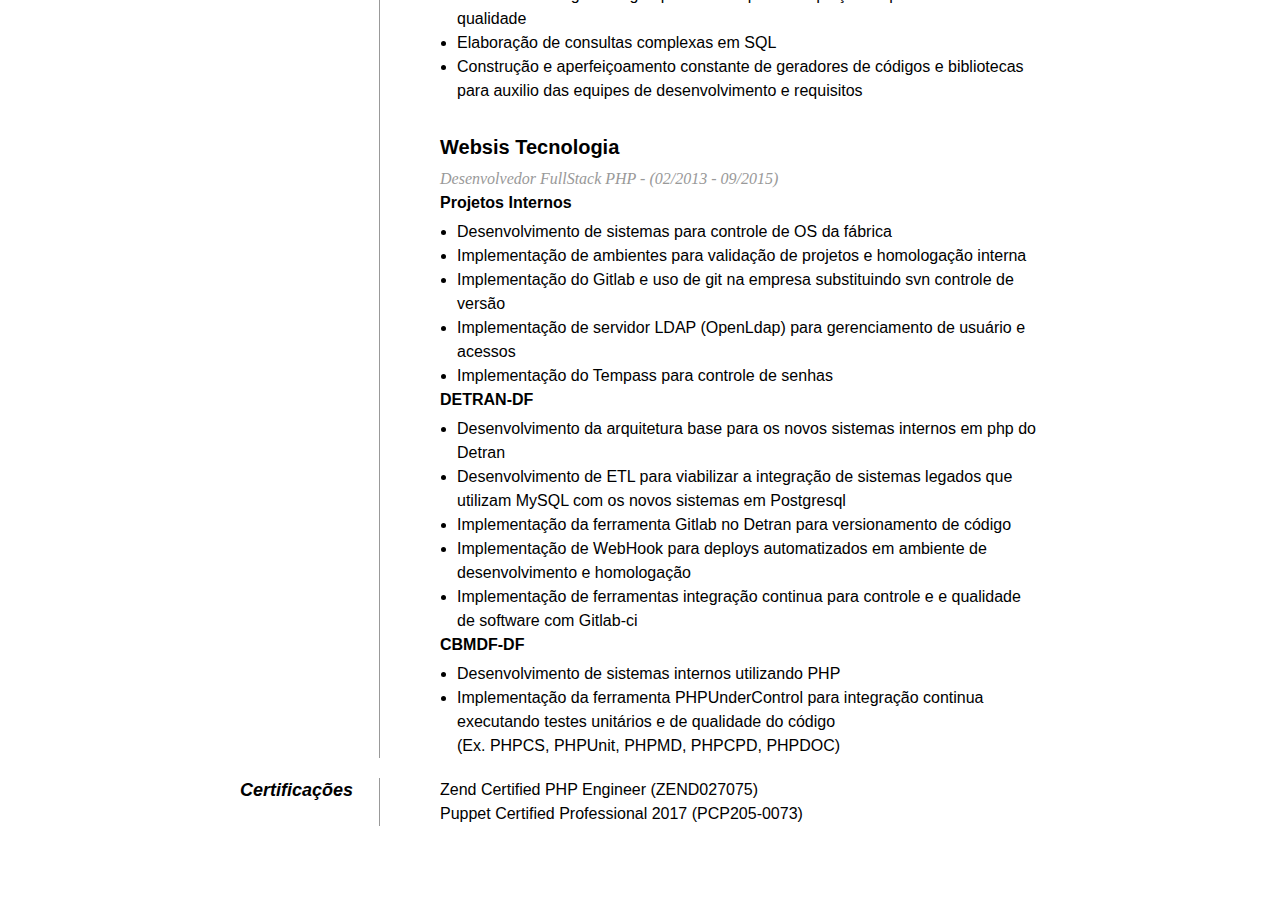
==== commit 33d469ce: "Update index.html" ====
--- a/cv/index.html
+++ b/cv/index.html
@@ -76,7 +76,6 @@
             <dt>Idiomas</dt>
             <dd>
                 <h3>Ingles</h3>
-                <h3>Espanhol</h3>
             </dd>
 
             <dd class="clear"></dd>
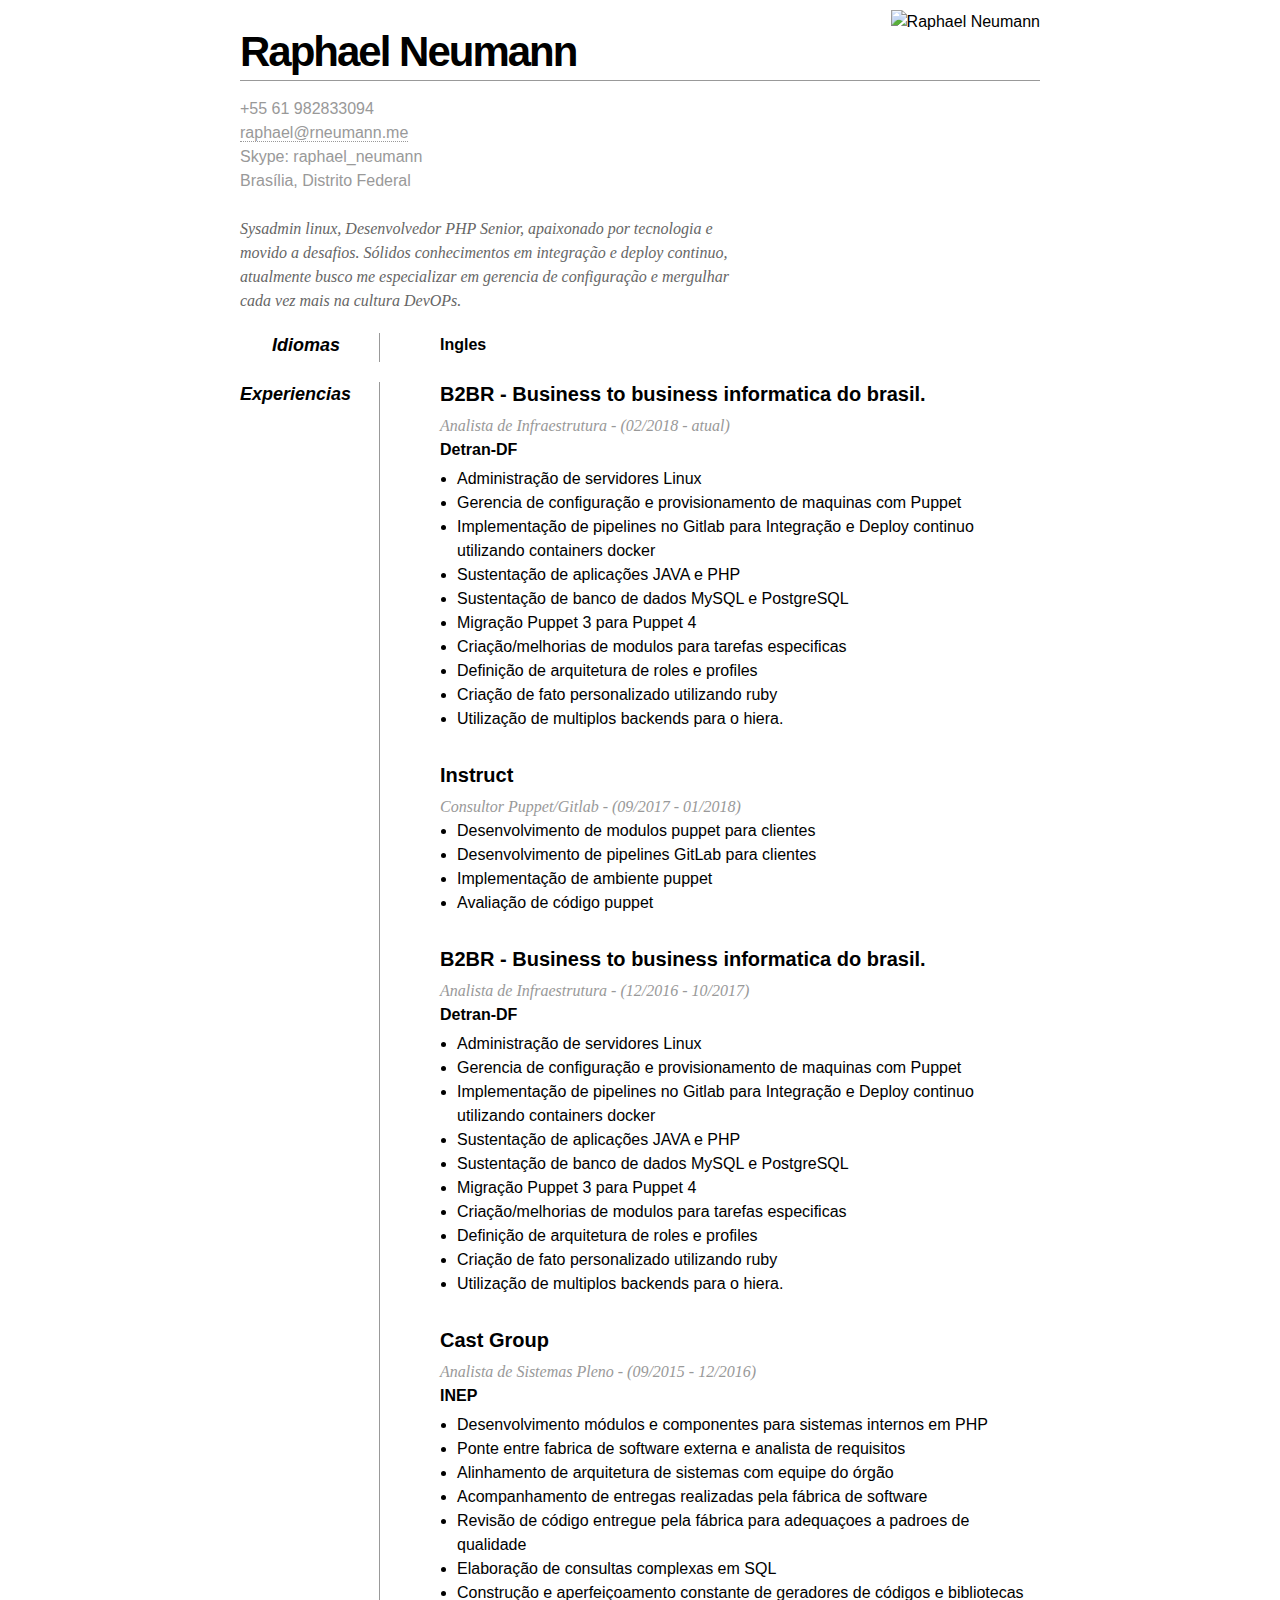
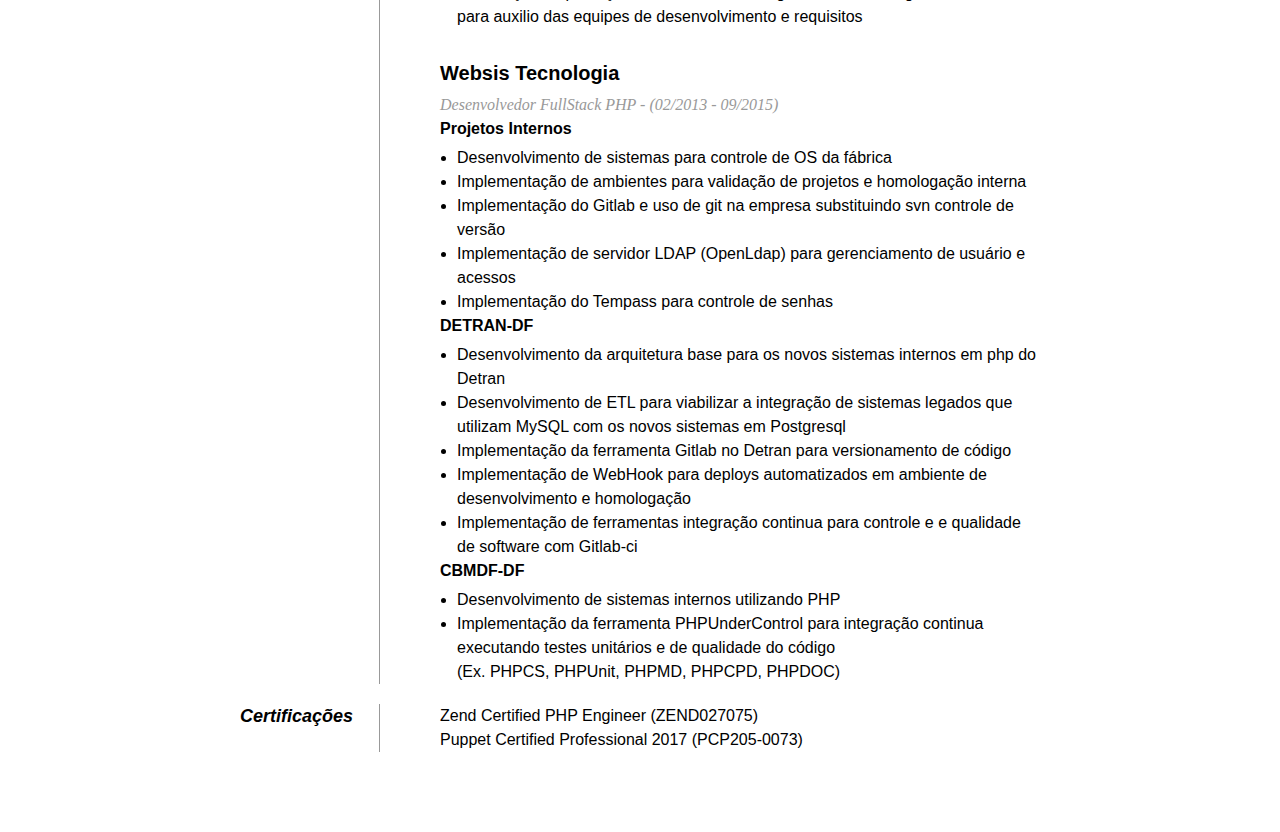
==== commit 0b87710c: "Update index.html" ====
--- a/cv/index.html
+++ b/cv/index.html
@@ -65,14 +65,7 @@
         <dl>
             <dd class="clear"></dd>
 
-            <dt>Educação</dt>
-            <dd>
-                <h2>Faculdade Atual</h2>
-                <p>Bacharel em Sistemas de Informação</p>
-            </dd>
-
-			<dd class="clear"></dd>
-
+            
             <dt>Idiomas</dt>
             <dd>
                 <h3>Ingles</h3>
